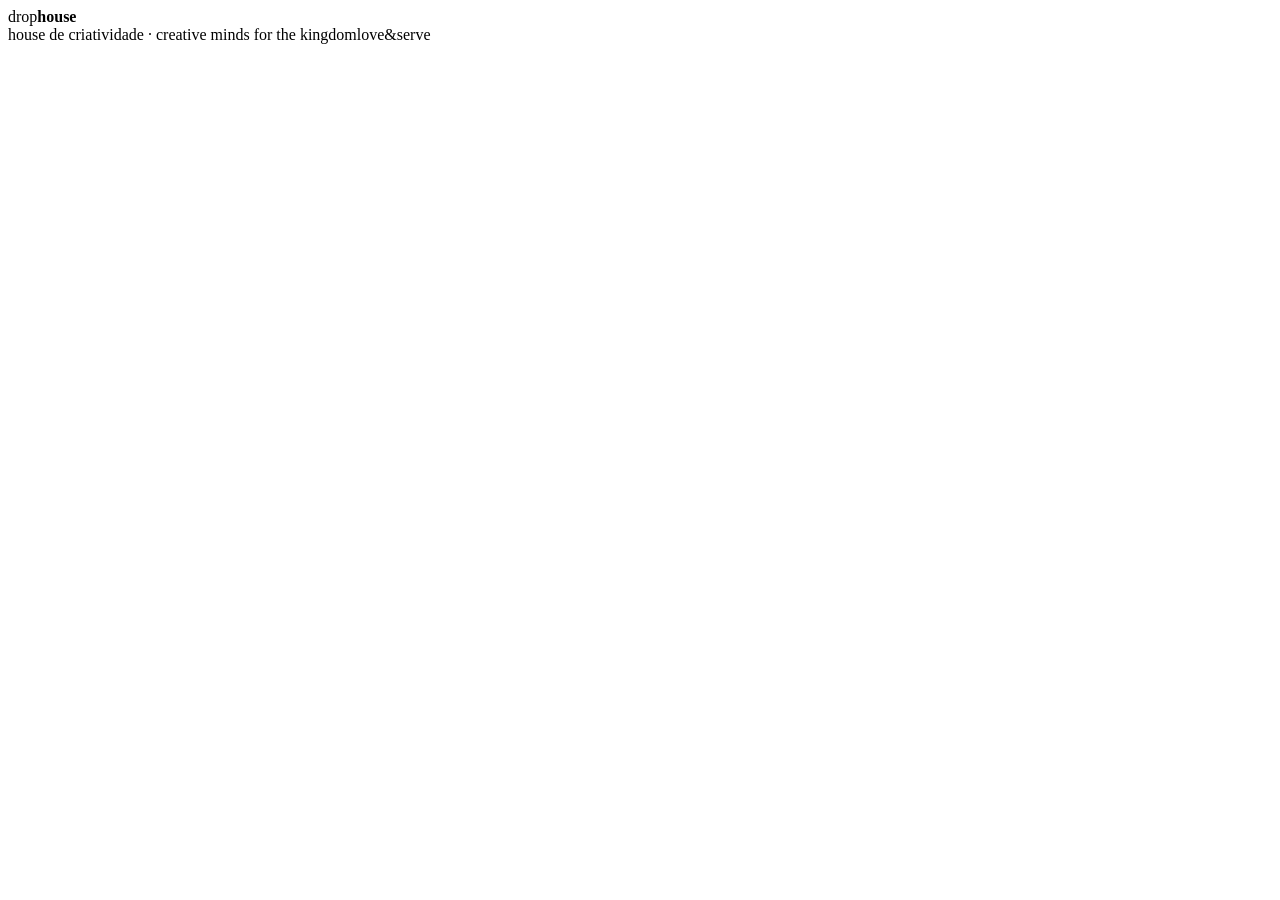
==== app/static/index.html @ 30688d49 "style: tira a linha das frentes da House do cabecalho Co-Authored-By: Claude Opus 5.5 <noreply@anthr" ====
<!doctype html>
<html lang="pt-BR">
<head>
<meta charset="utf-8">
<meta name="viewport" content="width=device-width,initial-scale=1">
<meta name="theme-color" content="#131313">
<title>DropHouse · Descarregador de Fotos</title>
<link rel="icon" href="/static/favicon.svg" type="image/svg+xml">
<link rel="icon" href="/static/housinho.png" sizes="any">
<link rel="preload" href="/static/fonts/anton-latin.woff2" as="font" type="font/woff2" crossorigin>
<link rel="preload" href="/static/fonts/inter-tight-latin.woff2" as="font" type="font/woff2" crossorigin>
<link rel="stylesheet" href="/static/style.css">
</head>
<body>
<div id="banner" class="banner hidden"></div>
<header class="marca">
  <span class="marca-id"><span class="simbolo" aria-hidden="true"></span><span class="wordmark">drop<b>house</b></span></span>
</header>
<div id="app"></div>
<footer class="assina"><span>house de criatividade · creative minds for the kingdom</span><span>love&amp;serve</span></footer>
<div id="modal-root"></div>
<script src="/static/app.js"></script>
</body>
</html>
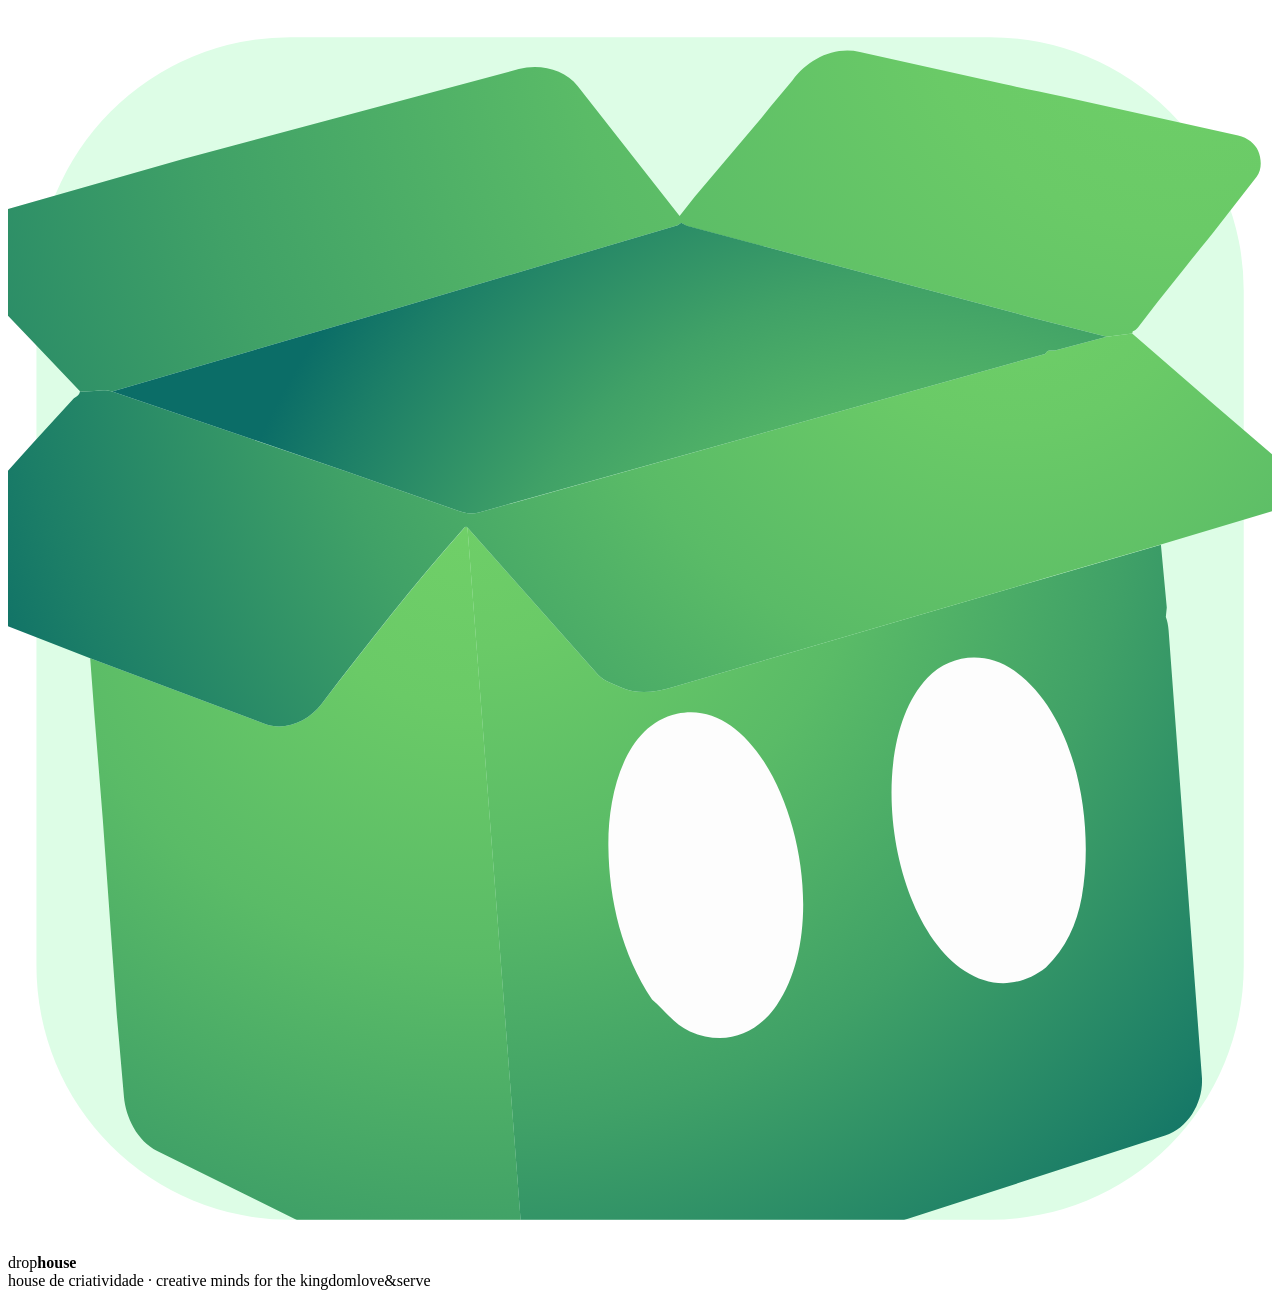
==== commit 0b5b9fba: "design: logo da caixa animado, cores do logo, fonte Inter e formulario mais enxuto - Novo simbolo do" ====
--- a/app/static/index.html
+++ b/app/static/index.html
@@ -3,20 +3,20 @@
 <head>
 <meta charset="utf-8">
 <meta name="viewport" content="width=device-width,initial-scale=1">
-<meta name="theme-color" content="#131313">
+<meta name="theme-color" content="#111513">
 <title>DropHouse · Descarregador de Fotos</title>
-<link rel="icon" href="/static/favicon.svg" type="image/svg+xml">
-<link rel="icon" href="/static/housinho.png" sizes="any">
-<link rel="preload" href="/static/fonts/anton-latin.woff2" as="font" type="font/woff2" crossorigin>
-<link rel="preload" href="/static/fonts/inter-tight-latin.woff2" as="font" type="font/woff2" crossorigin>
+<link rel="icon" href="/static/favicon.svg?v=caixa" type="image/svg+xml">
+<link rel="icon" href="/static/icone.png?v=caixa" type="image/png" sizes="256x256">
+<link rel="apple-touch-icon" href="/static/icone.png?v=caixa">
+<link rel="preload" href="/static/fonts/inter-latin.woff2" as="font" type="font/woff2" crossorigin>
 <link rel="stylesheet" href="/static/style.css">
 </head>
 <body>
 <div id="banner" class="banner hidden"></div>
 <header class="marca">
-  <span class="marca-id"><span class="simbolo" aria-hidden="true"></span><span class="wordmark">drop<b>house</b></span></span>
+  <span class="marca-id"><svg class="simbolo" aria-hidden="true" viewBox="56 22 694 682"><defs><clipPath id="dh-recorte"><path d="M816.16,37.08h-384.31c-3.59,0-7.15.1-10.68.28-24.42-14.74-56.27-23.65-91.1-23.65H-54.25c-76.92,0-139.27,43.47-139.27,97.09v258.45c0,53.62,62.35,97.09,139.27,97.09h125.87v123.87c0,53.62,62.35,97.09,139.27,97.09h384.31c76.92,0,139.27-43.47,139.27-97.09v-100.5h81.68c76.92,0,139.27-43.47,139.27-97.09V134.18c0-53.62-62.35-97.09-139.27-97.09Z"/></clipPath><radialGradient id="dh-g1" cx="329.35" cy="294.97" r="623.52" gradientTransform="translate(-39.03 33.82) rotate(-4.54)" gradientUnits="userSpaceOnUse"><stop offset="0" stop-color="#70d068"/><stop offset=".17" stop-color="#6aca67"/><stop offset=".39" stop-color="#5abb67"/><stop offset=".63" stop-color="#40a167"/><stop offset=".89" stop-color="#1c7e67"/><stop offset="1" stop-color="#0b6d67"/></radialGradient><radialGradient id="dh-g2" href="#dh-g1" cx="329.36" cy="268.51" r="571.38"/><radialGradient id="dh-g3" href="#dh-g1" cx="635.5" cy="164.16" r="620.18"/><radialGradient id="dh-g4" href="#dh-g1" cx="741.71" cy="21.06" r="873.48"/><radialGradient id="dh-g5" href="#dh-g1" cx="564.69" cy="435.6" r="399.72"/></defs><rect fill="#ddfde6" x="71.62" y="38.03" width="662.86" height="649.28" rx="139.27"/><g class="dh-caixa"><g clip-path="url(#dh-recorte)"><path fill="url(#dh-g1)" d="M349.31,749.7c-5.46-.01-10.59-.85-16.11-3.58l-195.29-96.59c-10.98-5.43-17.29-18.47-18.27-29.88l-3.92-45-6.2-86.52-1.48-20.72-4.56-56.84-2.36-31.57,95.7,36.02c11.36,4.27,24.1-1.39,31.33-10.84,25.37-33.18,50.57-65.46,78.34-96.74.6-.69,1.18-.89,1.78-.2l30.02,390.9,2.92,36.69c.68,8.61,2.7,9.74,8.12,14.87Z"/><path fill="url(#dh-g2)" d="M691.72,356.32c.81,1.99,1.29,4.62,1.51,7.43l11.9,160.17,6.38,85.01c1,13.29-6.98,27.92-20.19,32.19l-168.18,54.37-147.94,47.21-7.68,2.71c-6.16,2.17-12,4.33-18.22,4.3-5.42-5.13-7.43-6.27-8.12-14.87l-2.92-36.69-30.02-390.9,71.59,80.67c1.59,1.79,3.98,3.27,6.2,4.26l6.34,2.8c9.19,4.07,18.58,2.85,28.43-.03l204.86-59.92,63.35-18.39,3.22,34.48-.53,5.22Z"/><path fill="url(#dh-g3)" d="M761.74,287.54c-1.1,3.59-4.35,8.55-9.17,10l-63.54,19.08-63.35,18.39-204.86,59.92c-9.85,2.88-19.24,4.09-28.43.03l-6.34-2.8c-2.22-.99-4.61-2.47-6.2-4.26l-71.59-80.67c-.6-.69-1.18-.49-1.78.2-27.77,31.27-52.97,63.56-78.34,96.74-7.23,9.45-19.97,15.12-31.33,10.84l-95.7-36.02-83.75-32.66c-7.57-2.95-8.2-12.47-5.46-18.02,2.13-4.34,4.47-6.22,7.25-9.56l7.4-8.89c2.49-2.99,5.34-5.75,7.53-8.8,2.04-2.84,4.52-4.57,6.64-7.11,9.58-11.44,19.09-22.39,29.22-33.44l21.74-23.72c1.39-1.51,3.66-1.91,3.83-4.39,5.65.9,12.23-1.66,17.69.2l128.27,43.71,60.85,21.45c4.12,1.45,7.46,2.59,12.22,1.26l310.86-87.09c1.58-2.96,3.96-1.41,5.98-1.95l27.91-7.46,13.93-1.76,45.41,39.3,38.85,33.43c4.03,3.48,5.8,8.98,4.25,14.05Z"/><path fill="url(#dh-g4)" d="M741.57,114.64l-19.76,25.36c-6.26,8.03-12.35,15.47-18.74,23.48l-16.22,20.3-10.44,13.62c-.79,1.03-1.98,1.78-2.82,2.06l-.37,1.29-13.93,1.76-42.44-10.91-188.15-49.97-2.55-1.39c-1.01-.55-1.57.75-2.44,1.01l-159.2,47.13-151.31,44.22c-5.46-1.86-12.04.7-17.69-.2l-23.37-24.55-41.25-43.02c-4.44-4.64-5.93-11.37-3.42-16.94,3.03-6.74,8.91-9.87,15.91-11.87l108.79-31.13,184.27-49.36c11.61-3.11,25.24.23,32.31,9.23l22.08,28.15,12.59,16.13,21.32,27.11,8.3-10.5,36.61-43.27,5.16-6.49,11.96-14.24c8.27-11.25,22.37-18.83,36.96-15.56l78.97,17.7c11.11,2.5,21.17,4.37,32.3,6.83l96.4,21.37c5.26,1.16,9.32,4.55,10.91,8.27,1.98,4.61,2.29,10.48-.73,14.36Z"/><path fill="url(#dh-g5)" d="M659.3,202.51l-27.91,7.46c-2.03.54-4.4-1.01-5.98,1.95l-310.86,87.09c-4.76,1.33-8.1.19-12.22-1.26l-60.85-21.45-128.27-43.71,151.31-44.22,159.2-47.13c.87-.26,1.44-1.56,2.44-1.01l2.55,1.39,188.15,49.97,42.44,10.91Z"/><g class="dh-olhos" fill="#fdfdfd"><path class="dh-olho" d="M625.86,548.77c-13.99,11.01-30.3,11.3-44.54,1.94-41.9-27.54-54.85-124.46-20.61-160.81,12.71-13.49,32.28-14.97,47.68-4.11,34.23,24.13,44.45,83.53,37.16,124.31-2.68,14.97-8.8,28.16-19.69,38.67Z"/><path class="dh-olho" d="M478.05,569.5c-11.32,16.48-28.74,22.55-47.64,14.4-8.47-3.65-13.56-11.43-20.8-17.55-16.49-24.93-23.62-54.11-23.97-84.17-.33-28.39,8.83-66.32,37.68-72.71,54.45-12.07,91.02,107.23,54.73,160.03Z"/></g></g></g></svg><span class="wordmark">drop<b>house</b></span></span>
 </header>
-<div id="app"></div>
+<main id="app"></main>
 <footer class="assina"><span>house de criatividade · creative minds for the kingdom</span><span>love&amp;serve</span></footer>
 <div id="modal-root"></div>
 <script src="/static/app.js"></script>
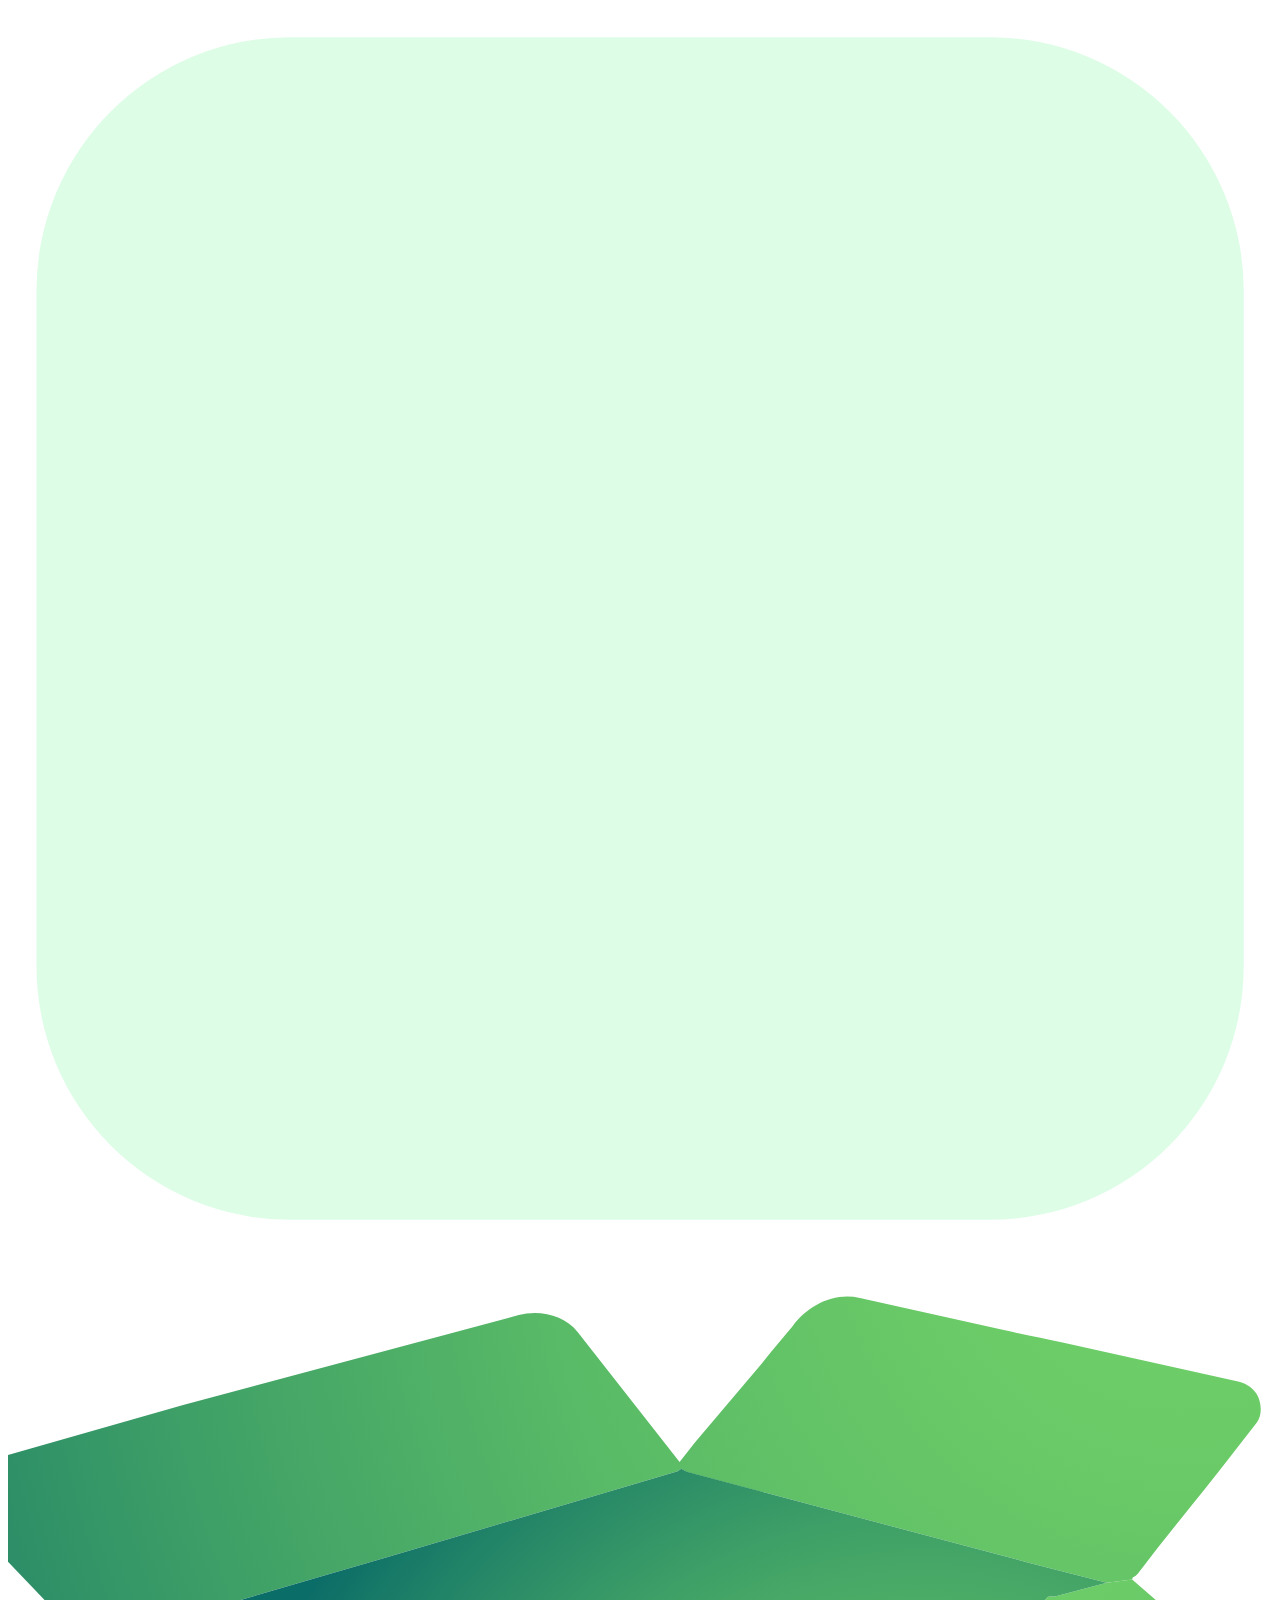
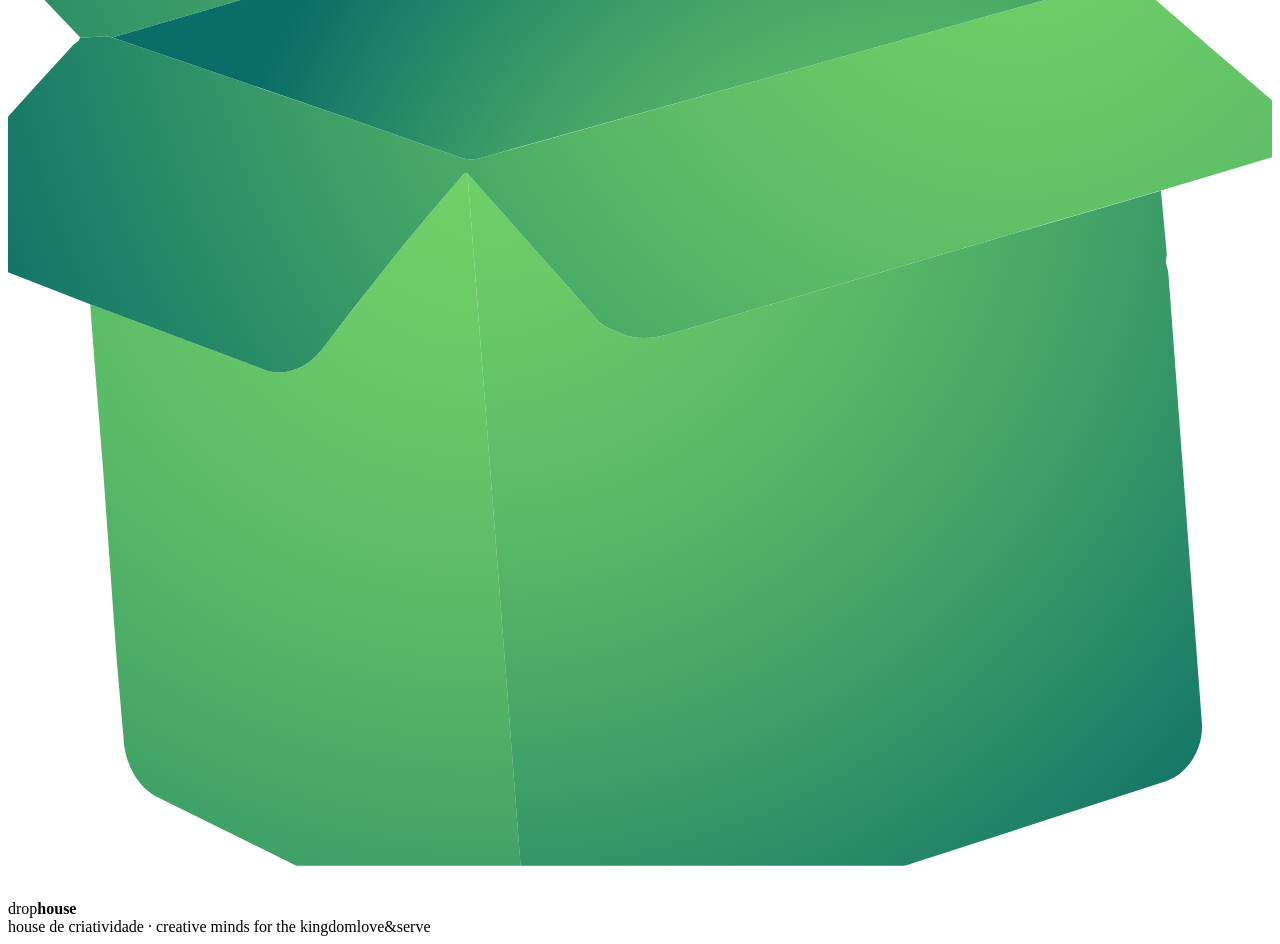
==== commit d95ba364: "feat: auditoria de UX, mascote animado e parar envio ao Drive - Concluido vazio corrigido: trocar de" ====
--- a/app/static/index.html
+++ b/app/static/index.html
@@ -14,7 +14,7 @@
 <body>
 <div id="banner" class="banner hidden"></div>
 <header class="marca">
-  <span class="marca-id"><svg class="simbolo" aria-hidden="true" viewBox="56 22 694 682"><defs><clipPath id="dh-recorte"><path d="M816.16,37.08h-384.31c-3.59,0-7.15.1-10.68.28-24.42-14.74-56.27-23.65-91.1-23.65H-54.25c-76.92,0-139.27,43.47-139.27,97.09v258.45c0,53.62,62.35,97.09,139.27,97.09h125.87v123.87c0,53.62,62.35,97.09,139.27,97.09h384.31c76.92,0,139.27-43.47,139.27-97.09v-100.5h81.68c76.92,0,139.27-43.47,139.27-97.09V134.18c0-53.62-62.35-97.09-139.27-97.09Z"/></clipPath><radialGradient id="dh-g1" cx="329.35" cy="294.97" r="623.52" gradientTransform="translate(-39.03 33.82) rotate(-4.54)" gradientUnits="userSpaceOnUse"><stop offset="0" stop-color="#70d068"/><stop offset=".17" stop-color="#6aca67"/><stop offset=".39" stop-color="#5abb67"/><stop offset=".63" stop-color="#40a167"/><stop offset=".89" stop-color="#1c7e67"/><stop offset="1" stop-color="#0b6d67"/></radialGradient><radialGradient id="dh-g2" href="#dh-g1" cx="329.36" cy="268.51" r="571.38"/><radialGradient id="dh-g3" href="#dh-g1" cx="635.5" cy="164.16" r="620.18"/><radialGradient id="dh-g4" href="#dh-g1" cx="741.71" cy="21.06" r="873.48"/><radialGradient id="dh-g5" href="#dh-g1" cx="564.69" cy="435.6" r="399.72"/></defs><rect fill="#ddfde6" x="71.62" y="38.03" width="662.86" height="649.28" rx="139.27"/><g class="dh-caixa"><g clip-path="url(#dh-recorte)"><path fill="url(#dh-g1)" d="M349.31,749.7c-5.46-.01-10.59-.85-16.11-3.58l-195.29-96.59c-10.98-5.43-17.29-18.47-18.27-29.88l-3.92-45-6.2-86.52-1.48-20.72-4.56-56.84-2.36-31.57,95.7,36.02c11.36,4.27,24.1-1.39,31.33-10.84,25.37-33.18,50.57-65.46,78.34-96.74.6-.69,1.18-.89,1.78-.2l30.02,390.9,2.92,36.69c.68,8.61,2.7,9.74,8.12,14.87Z"/><path fill="url(#dh-g2)" d="M691.72,356.32c.81,1.99,1.29,4.62,1.51,7.43l11.9,160.17,6.38,85.01c1,13.29-6.98,27.92-20.19,32.19l-168.18,54.37-147.94,47.21-7.68,2.71c-6.16,2.17-12,4.33-18.22,4.3-5.42-5.13-7.43-6.27-8.12-14.87l-2.92-36.69-30.02-390.9,71.59,80.67c1.59,1.79,3.98,3.27,6.2,4.26l6.34,2.8c9.19,4.07,18.58,2.85,28.43-.03l204.86-59.92,63.35-18.39,3.22,34.48-.53,5.22Z"/><path fill="url(#dh-g3)" d="M761.74,287.54c-1.1,3.59-4.35,8.55-9.17,10l-63.54,19.08-63.35,18.39-204.86,59.92c-9.85,2.88-19.24,4.09-28.43.03l-6.34-2.8c-2.22-.99-4.61-2.47-6.2-4.26l-71.59-80.67c-.6-.69-1.18-.49-1.78.2-27.77,31.27-52.97,63.56-78.34,96.74-7.23,9.45-19.97,15.12-31.33,10.84l-95.7-36.02-83.75-32.66c-7.57-2.95-8.2-12.47-5.46-18.02,2.13-4.34,4.47-6.22,7.25-9.56l7.4-8.89c2.49-2.99,5.34-5.75,7.53-8.8,2.04-2.84,4.52-4.57,6.64-7.11,9.58-11.44,19.09-22.39,29.22-33.44l21.74-23.72c1.39-1.51,3.66-1.91,3.83-4.39,5.65.9,12.23-1.66,17.69.2l128.27,43.71,60.85,21.45c4.12,1.45,7.46,2.59,12.22,1.26l310.86-87.09c1.58-2.96,3.96-1.41,5.98-1.95l27.91-7.46,13.93-1.76,45.41,39.3,38.85,33.43c4.03,3.48,5.8,8.98,4.25,14.05Z"/><path fill="url(#dh-g4)" d="M741.57,114.64l-19.76,25.36c-6.26,8.03-12.35,15.47-18.74,23.48l-16.22,20.3-10.44,13.62c-.79,1.03-1.98,1.78-2.82,2.06l-.37,1.29-13.93,1.76-42.44-10.91-188.15-49.97-2.55-1.39c-1.01-.55-1.57.75-2.44,1.01l-159.2,47.13-151.31,44.22c-5.46-1.86-12.04.7-17.69-.2l-23.37-24.55-41.25-43.02c-4.44-4.64-5.93-11.37-3.42-16.94,3.03-6.74,8.91-9.87,15.91-11.87l108.79-31.13,184.27-49.36c11.61-3.11,25.24.23,32.31,9.23l22.08,28.15,12.59,16.13,21.32,27.11,8.3-10.5,36.61-43.27,5.16-6.49,11.96-14.24c8.27-11.25,22.37-18.83,36.96-15.56l78.97,17.7c11.11,2.5,21.17,4.37,32.3,6.83l96.4,21.37c5.26,1.16,9.32,4.55,10.91,8.27,1.98,4.61,2.29,10.48-.73,14.36Z"/><path fill="url(#dh-g5)" d="M659.3,202.51l-27.91,7.46c-2.03.54-4.4-1.01-5.98,1.95l-310.86,87.09c-4.76,1.33-8.1.19-12.22-1.26l-60.85-21.45-128.27-43.71,151.31-44.22,159.2-47.13c.87-.26,1.44-1.56,2.44-1.01l2.55,1.39,188.15,49.97,42.44,10.91Z"/><g class="dh-olhos" fill="#fdfdfd"><path class="dh-olho" d="M625.86,548.77c-13.99,11.01-30.3,11.3-44.54,1.94-41.9-27.54-54.85-124.46-20.61-160.81,12.71-13.49,32.28-14.97,47.68-4.11,34.23,24.13,44.45,83.53,37.16,124.31-2.68,14.97-8.8,28.16-19.69,38.67Z"/><path class="dh-olho" d="M478.05,569.5c-11.32,16.48-28.74,22.55-47.64,14.4-8.47-3.65-13.56-11.43-20.8-17.55-16.49-24.93-23.62-54.11-23.97-84.17-.33-28.39,8.83-66.32,37.68-72.71,54.45-12.07,91.02,107.23,54.73,160.03Z"/></g></g></g></svg><span class="wordmark">drop<b>house</b></span></span>
+  <span class="marca-id"><span class="simbolo" aria-hidden="true"><svg class="dh-fundo" viewBox="56 22 694 682"><defs><clipPath id="dh-recorte"><path d="M816.16,37.08h-384.31c-3.59,0-7.15.1-10.68.28-24.42-14.74-56.27-23.65-91.1-23.65H-54.25c-76.92,0-139.27,43.47-139.27,97.09v258.45c0,53.62,62.35,97.09,139.27,97.09h125.87v123.87c0,53.62,62.35,97.09,139.27,97.09h384.31c76.92,0,139.27-43.47,139.27-97.09v-100.5h81.68c76.92,0,139.27-43.47,139.27-97.09V134.18c0-53.62-62.35-97.09-139.27-97.09Z"/></clipPath><radialGradient id="dh-g1" cx="329.35" cy="294.97" r="623.52" gradientTransform="translate(-39.03 33.82) rotate(-4.54)" gradientUnits="userSpaceOnUse"><stop offset="0" stop-color="#70d068"/><stop offset=".17" stop-color="#6aca67"/><stop offset=".39" stop-color="#5abb67"/><stop offset=".63" stop-color="#40a167"/><stop offset=".89" stop-color="#1c7e67"/><stop offset="1" stop-color="#0b6d67"/></radialGradient><radialGradient id="dh-g2" href="#dh-g1" cx="329.36" cy="268.51" r="571.38"/><radialGradient id="dh-g3" href="#dh-g1" cx="635.5" cy="164.16" r="620.18"/><radialGradient id="dh-g4" href="#dh-g1" cx="741.71" cy="21.06" r="873.48"/><radialGradient id="dh-g5" href="#dh-g1" cx="564.69" cy="435.6" r="399.72"/></defs><rect fill="#ddfde6" x="71.62" y="38.03" width="662.86" height="649.28" rx="139.27"/></svg><span class="dh-caixa"><svg viewBox="56 22 694 682"><g clip-path="url(#dh-recorte)"><path fill="url(#dh-g1)" d="M349.31,749.7c-5.46-.01-10.59-.85-16.11-3.58l-195.29-96.59c-10.98-5.43-17.29-18.47-18.27-29.88l-3.92-45-6.2-86.52-1.48-20.72-4.56-56.84-2.36-31.57,95.7,36.02c11.36,4.27,24.1-1.39,31.33-10.84,25.37-33.18,50.57-65.46,78.34-96.74.6-.69,1.18-.89,1.78-.2l30.02,390.9,2.92,36.69c.68,8.61,2.7,9.74,8.12,14.87Z"/><path fill="url(#dh-g2)" d="M691.72,356.32c.81,1.99,1.29,4.62,1.51,7.43l11.9,160.17,6.38,85.01c1,13.29-6.98,27.92-20.19,32.19l-168.18,54.37-147.94,47.21-7.68,2.71c-6.16,2.17-12,4.33-18.22,4.3-5.42-5.13-7.43-6.27-8.12-14.87l-2.92-36.69-30.02-390.9,71.59,80.67c1.59,1.79,3.98,3.27,6.2,4.26l6.34,2.8c9.19,4.07,18.58,2.85,28.43-.03l204.86-59.92,63.35-18.39,3.22,34.48-.53,5.22Z"/><path fill="url(#dh-g3)" d="M761.74,287.54c-1.1,3.59-4.35,8.55-9.17,10l-63.54,19.08-63.35,18.39-204.86,59.92c-9.85,2.88-19.24,4.09-28.43.03l-6.34-2.8c-2.22-.99-4.61-2.47-6.2-4.26l-71.59-80.67c-.6-.69-1.18-.49-1.78.2-27.77,31.27-52.97,63.56-78.34,96.74-7.23,9.45-19.97,15.12-31.33,10.84l-95.7-36.02-83.75-32.66c-7.57-2.95-8.2-12.47-5.46-18.02,2.13-4.34,4.47-6.22,7.25-9.56l7.4-8.89c2.49-2.99,5.34-5.75,7.53-8.8,2.04-2.84,4.52-4.57,6.64-7.11,9.58-11.44,19.09-22.39,29.22-33.44l21.74-23.72c1.39-1.51,3.66-1.91,3.83-4.39,5.65.9,12.23-1.66,17.69.2l128.27,43.71,60.85,21.45c4.12,1.45,7.46,2.59,12.22,1.26l310.86-87.09c1.58-2.96,3.96-1.41,5.98-1.95l27.91-7.46,13.93-1.76,45.41,39.3,38.85,33.43c4.03,3.48,5.8,8.98,4.25,14.05Z"/><path fill="url(#dh-g4)" d="M741.57,114.64l-19.76,25.36c-6.26,8.03-12.35,15.47-18.74,23.48l-16.22,20.3-10.44,13.62c-.79,1.03-1.98,1.78-2.82,2.06l-.37,1.29-13.93,1.76-42.44-10.91-188.15-49.97-2.55-1.39c-1.01-.55-1.57.75-2.44,1.01l-159.2,47.13-151.31,44.22c-5.46-1.86-12.04.7-17.69-.2l-23.37-24.55-41.25-43.02c-4.44-4.64-5.93-11.37-3.42-16.94,3.03-6.74,8.91-9.87,15.91-11.87l108.79-31.13,184.27-49.36c11.61-3.11,25.24.23,32.31,9.23l22.08,28.15,12.59,16.13,21.32,27.11,8.3-10.5,36.61-43.27,5.16-6.49,11.96-14.24c8.27-11.25,22.37-18.83,36.96-15.56l78.97,17.7c11.11,2.5,21.17,4.37,32.3,6.83l96.4,21.37c5.26,1.16,9.32,4.55,10.91,8.27,1.98,4.61,2.29,10.48-.73,14.36Z"/><path fill="url(#dh-g5)" d="M659.3,202.51l-27.91,7.46c-2.03.54-4.4-1.01-5.98,1.95l-310.86,87.09c-4.76,1.33-8.1.19-12.22-1.26l-60.85-21.45-128.27-43.71,151.31-44.22,159.2-47.13c.87-.26,1.44-1.56,2.44-1.01l2.55,1.39,188.15,49.97,42.44,10.91Z"/></g></svg><span class="dh-olhos"><i class="dh-olho"></i><i class="dh-olho"></i></span></span></span><span class="wordmark">drop<b>house</b></span></span>
 </header>
 <main id="app"></main>
 <footer class="assina"><span>house de criatividade · creative minds for the kingdom</span><span>love&amp;serve</span></footer>
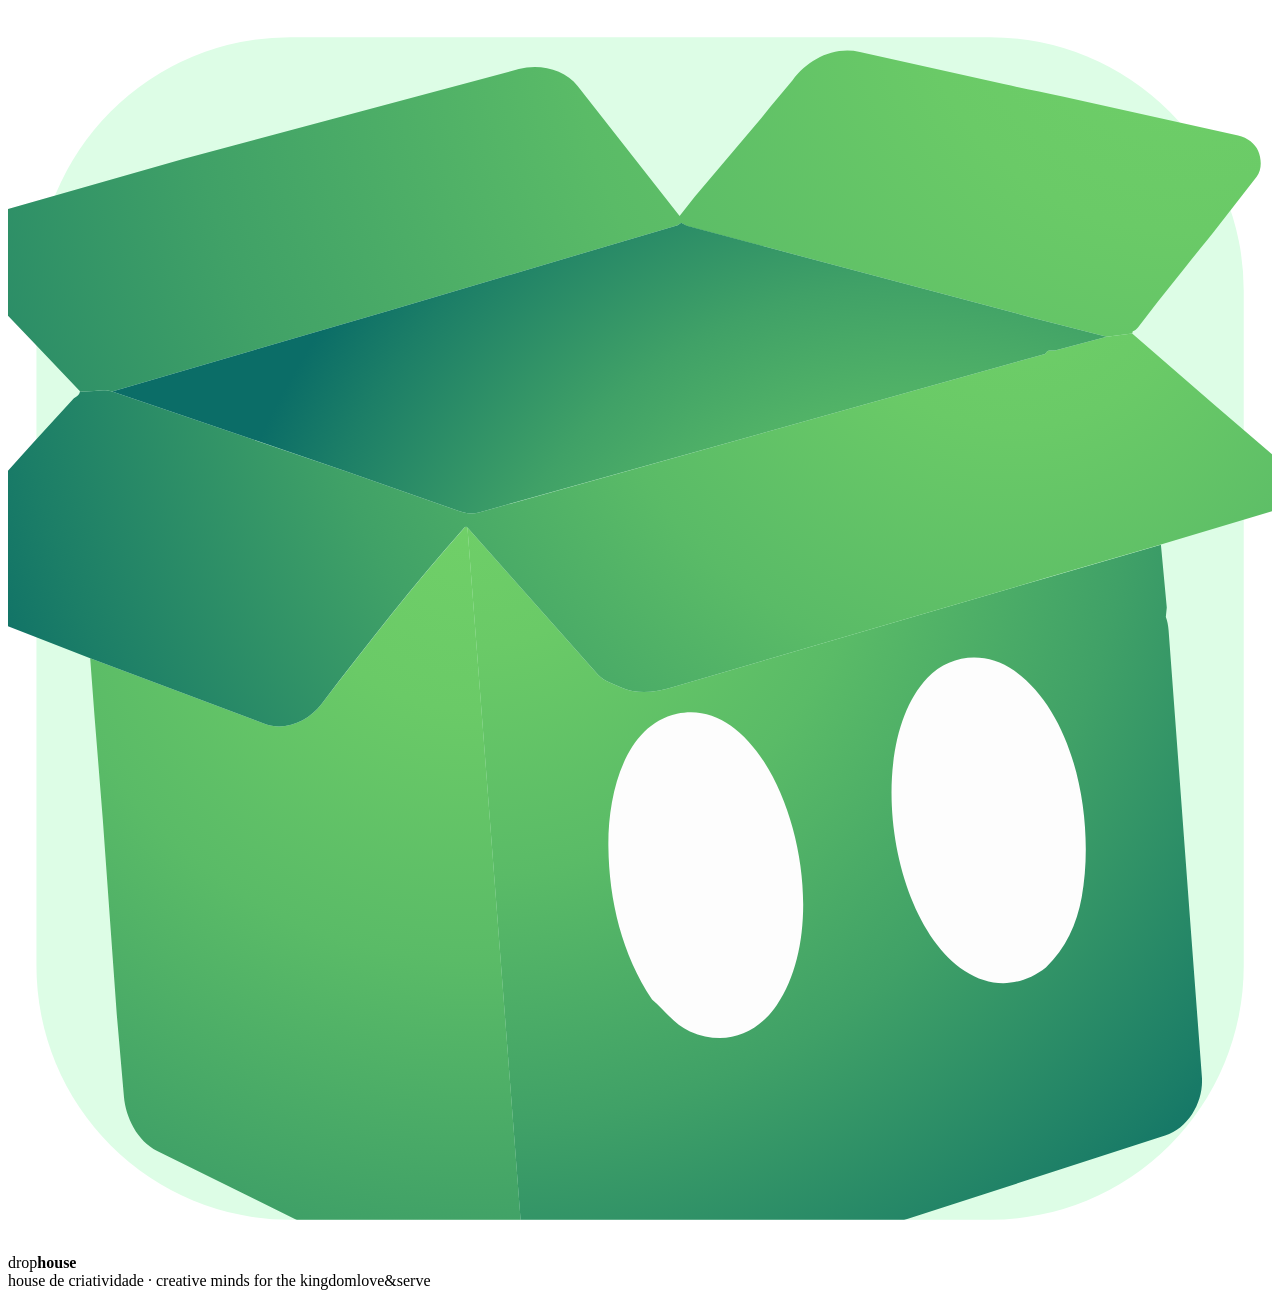
==== commit 4960f697: "Merge pull request #22 from HOUSE-DE-CRIATIVIDADE/design/logo-animado Logo da caixa animado, cores d" ====
--- a/app/static/index.html
+++ b/app/static/index.html
@@ -14,7 +14,7 @@
 <body>
 <div id="banner" class="banner hidden"></div>
 <header class="marca">
-  <span class="marca-id"><span class="simbolo" aria-hidden="true"><svg class="dh-fundo" viewBox="56 22 694 682"><defs><clipPath id="dh-recorte"><path d="M816.16,37.08h-384.31c-3.59,0-7.15.1-10.68.28-24.42-14.74-56.27-23.65-91.1-23.65H-54.25c-76.92,0-139.27,43.47-139.27,97.09v258.45c0,53.62,62.35,97.09,139.27,97.09h125.87v123.87c0,53.62,62.35,97.09,139.27,97.09h384.31c76.92,0,139.27-43.47,139.27-97.09v-100.5h81.68c76.92,0,139.27-43.47,139.27-97.09V134.18c0-53.62-62.35-97.09-139.27-97.09Z"/></clipPath><radialGradient id="dh-g1" cx="329.35" cy="294.97" r="623.52" gradientTransform="translate(-39.03 33.82) rotate(-4.54)" gradientUnits="userSpaceOnUse"><stop offset="0" stop-color="#70d068"/><stop offset=".17" stop-color="#6aca67"/><stop offset=".39" stop-color="#5abb67"/><stop offset=".63" stop-color="#40a167"/><stop offset=".89" stop-color="#1c7e67"/><stop offset="1" stop-color="#0b6d67"/></radialGradient><radialGradient id="dh-g2" href="#dh-g1" cx="329.36" cy="268.51" r="571.38"/><radialGradient id="dh-g3" href="#dh-g1" cx="635.5" cy="164.16" r="620.18"/><radialGradient id="dh-g4" href="#dh-g1" cx="741.71" cy="21.06" r="873.48"/><radialGradient id="dh-g5" href="#dh-g1" cx="564.69" cy="435.6" r="399.72"/></defs><rect fill="#ddfde6" x="71.62" y="38.03" width="662.86" height="649.28" rx="139.27"/></svg><span class="dh-caixa"><svg viewBox="56 22 694 682"><g clip-path="url(#dh-recorte)"><path fill="url(#dh-g1)" d="M349.31,749.7c-5.46-.01-10.59-.85-16.11-3.58l-195.29-96.59c-10.98-5.43-17.29-18.47-18.27-29.88l-3.92-45-6.2-86.52-1.48-20.72-4.56-56.84-2.36-31.57,95.7,36.02c11.36,4.27,24.1-1.39,31.33-10.84,25.37-33.18,50.57-65.46,78.34-96.74.6-.69,1.18-.89,1.78-.2l30.02,390.9,2.92,36.69c.68,8.61,2.7,9.74,8.12,14.87Z"/><path fill="url(#dh-g2)" d="M691.72,356.32c.81,1.99,1.29,4.62,1.51,7.43l11.9,160.17,6.38,85.01c1,13.29-6.98,27.92-20.19,32.19l-168.18,54.37-147.94,47.21-7.68,2.71c-6.16,2.17-12,4.33-18.22,4.3-5.42-5.13-7.43-6.27-8.12-14.87l-2.92-36.69-30.02-390.9,71.59,80.67c1.59,1.79,3.98,3.27,6.2,4.26l6.34,2.8c9.19,4.07,18.58,2.85,28.43-.03l204.86-59.92,63.35-18.39,3.22,34.48-.53,5.22Z"/><path fill="url(#dh-g3)" d="M761.74,287.54c-1.1,3.59-4.35,8.55-9.17,10l-63.54,19.08-63.35,18.39-204.86,59.92c-9.85,2.88-19.24,4.09-28.43.03l-6.34-2.8c-2.22-.99-4.61-2.47-6.2-4.26l-71.59-80.67c-.6-.69-1.18-.49-1.78.2-27.77,31.27-52.97,63.56-78.34,96.74-7.23,9.45-19.97,15.12-31.33,10.84l-95.7-36.02-83.75-32.66c-7.57-2.95-8.2-12.47-5.46-18.02,2.13-4.34,4.47-6.22,7.25-9.56l7.4-8.89c2.49-2.99,5.34-5.75,7.53-8.8,2.04-2.84,4.52-4.57,6.64-7.11,9.58-11.44,19.09-22.39,29.22-33.44l21.74-23.72c1.39-1.51,3.66-1.91,3.83-4.39,5.65.9,12.23-1.66,17.69.2l128.27,43.71,60.85,21.45c4.12,1.45,7.46,2.59,12.22,1.26l310.86-87.09c1.58-2.96,3.96-1.41,5.98-1.95l27.91-7.46,13.93-1.76,45.41,39.3,38.85,33.43c4.03,3.48,5.8,8.98,4.25,14.05Z"/><path fill="url(#dh-g4)" d="M741.57,114.64l-19.76,25.36c-6.26,8.03-12.35,15.47-18.74,23.48l-16.22,20.3-10.44,13.62c-.79,1.03-1.98,1.78-2.82,2.06l-.37,1.29-13.93,1.76-42.44-10.91-188.15-49.97-2.55-1.39c-1.01-.55-1.57.75-2.44,1.01l-159.2,47.13-151.31,44.22c-5.46-1.86-12.04.7-17.69-.2l-23.37-24.55-41.25-43.02c-4.44-4.64-5.93-11.37-3.42-16.94,3.03-6.74,8.91-9.87,15.91-11.87l108.79-31.13,184.27-49.36c11.61-3.11,25.24.23,32.31,9.23l22.08,28.15,12.59,16.13,21.32,27.11,8.3-10.5,36.61-43.27,5.16-6.49,11.96-14.24c8.27-11.25,22.37-18.83,36.96-15.56l78.97,17.7c11.11,2.5,21.17,4.37,32.3,6.83l96.4,21.37c5.26,1.16,9.32,4.55,10.91,8.27,1.98,4.61,2.29,10.48-.73,14.36Z"/><path fill="url(#dh-g5)" d="M659.3,202.51l-27.91,7.46c-2.03.54-4.4-1.01-5.98,1.95l-310.86,87.09c-4.76,1.33-8.1.19-12.22-1.26l-60.85-21.45-128.27-43.71,151.31-44.22,159.2-47.13c.87-.26,1.44-1.56,2.44-1.01l2.55,1.39,188.15,49.97,42.44,10.91Z"/></g></svg><span class="dh-olhos"><i class="dh-olho"></i><i class="dh-olho"></i></span></span></span><span class="wordmark">drop<b>house</b></span></span>
+  <span class="marca-id"><svg class="simbolo" aria-hidden="true" viewBox="56 22 694 682"><defs><clipPath id="dh-recorte"><path d="M816.16,37.08h-384.31c-3.59,0-7.15.1-10.68.28-24.42-14.74-56.27-23.65-91.1-23.65H-54.25c-76.92,0-139.27,43.47-139.27,97.09v258.45c0,53.62,62.35,97.09,139.27,97.09h125.87v123.87c0,53.62,62.35,97.09,139.27,97.09h384.31c76.92,0,139.27-43.47,139.27-97.09v-100.5h81.68c76.92,0,139.27-43.47,139.27-97.09V134.18c0-53.62-62.35-97.09-139.27-97.09Z"/></clipPath><radialGradient id="dh-g1" cx="329.35" cy="294.97" r="623.52" gradientTransform="translate(-39.03 33.82) rotate(-4.54)" gradientUnits="userSpaceOnUse"><stop offset="0" stop-color="#70d068"/><stop offset=".17" stop-color="#6aca67"/><stop offset=".39" stop-color="#5abb67"/><stop offset=".63" stop-color="#40a167"/><stop offset=".89" stop-color="#1c7e67"/><stop offset="1" stop-color="#0b6d67"/></radialGradient><radialGradient id="dh-g2" href="#dh-g1" cx="329.36" cy="268.51" r="571.38"/><radialGradient id="dh-g3" href="#dh-g1" cx="635.5" cy="164.16" r="620.18"/><radialGradient id="dh-g4" href="#dh-g1" cx="741.71" cy="21.06" r="873.48"/><radialGradient id="dh-g5" href="#dh-g1" cx="564.69" cy="435.6" r="399.72"/></defs><rect fill="#ddfde6" x="71.62" y="38.03" width="662.86" height="649.28" rx="139.27"/><g class="dh-caixa"><g clip-path="url(#dh-recorte)"><path fill="url(#dh-g1)" d="M349.31,749.7c-5.46-.01-10.59-.85-16.11-3.58l-195.29-96.59c-10.98-5.43-17.29-18.47-18.27-29.88l-3.92-45-6.2-86.52-1.48-20.72-4.56-56.84-2.36-31.57,95.7,36.02c11.36,4.27,24.1-1.39,31.33-10.84,25.37-33.18,50.57-65.46,78.34-96.74.6-.69,1.18-.89,1.78-.2l30.02,390.9,2.92,36.69c.68,8.61,2.7,9.74,8.12,14.87Z"/><path fill="url(#dh-g2)" d="M691.72,356.32c.81,1.99,1.29,4.62,1.51,7.43l11.9,160.17,6.38,85.01c1,13.29-6.98,27.92-20.19,32.19l-168.18,54.37-147.94,47.21-7.68,2.71c-6.16,2.17-12,4.33-18.22,4.3-5.42-5.13-7.43-6.27-8.12-14.87l-2.92-36.69-30.02-390.9,71.59,80.67c1.59,1.79,3.98,3.27,6.2,4.26l6.34,2.8c9.19,4.07,18.58,2.85,28.43-.03l204.86-59.92,63.35-18.39,3.22,34.48-.53,5.22Z"/><path fill="url(#dh-g3)" d="M761.74,287.54c-1.1,3.59-4.35,8.55-9.17,10l-63.54,19.08-63.35,18.39-204.86,59.92c-9.85,2.88-19.24,4.09-28.43.03l-6.34-2.8c-2.22-.99-4.61-2.47-6.2-4.26l-71.59-80.67c-.6-.69-1.18-.49-1.78.2-27.77,31.27-52.97,63.56-78.34,96.74-7.23,9.45-19.97,15.12-31.33,10.84l-95.7-36.02-83.75-32.66c-7.57-2.95-8.2-12.47-5.46-18.02,2.13-4.34,4.47-6.22,7.25-9.56l7.4-8.89c2.49-2.99,5.34-5.75,7.53-8.8,2.04-2.84,4.52-4.57,6.64-7.11,9.58-11.44,19.09-22.39,29.22-33.44l21.74-23.72c1.39-1.51,3.66-1.91,3.83-4.39,5.65.9,12.23-1.66,17.69.2l128.27,43.71,60.85,21.45c4.12,1.45,7.46,2.59,12.22,1.26l310.86-87.09c1.58-2.96,3.96-1.41,5.98-1.95l27.91-7.46,13.93-1.76,45.41,39.3,38.85,33.43c4.03,3.48,5.8,8.98,4.25,14.05Z"/><path fill="url(#dh-g4)" d="M741.57,114.64l-19.76,25.36c-6.26,8.03-12.35,15.47-18.74,23.48l-16.22,20.3-10.44,13.62c-.79,1.03-1.98,1.78-2.82,2.06l-.37,1.29-13.93,1.76-42.44-10.91-188.15-49.97-2.55-1.39c-1.01-.55-1.57.75-2.44,1.01l-159.2,47.13-151.31,44.22c-5.46-1.86-12.04.7-17.69-.2l-23.37-24.55-41.25-43.02c-4.44-4.64-5.93-11.37-3.42-16.94,3.03-6.74,8.91-9.87,15.91-11.87l108.79-31.13,184.27-49.36c11.61-3.11,25.24.23,32.31,9.23l22.08,28.15,12.59,16.13,21.32,27.11,8.3-10.5,36.61-43.27,5.16-6.49,11.96-14.24c8.27-11.25,22.37-18.83,36.96-15.56l78.97,17.7c11.11,2.5,21.17,4.37,32.3,6.83l96.4,21.37c5.26,1.16,9.32,4.55,10.91,8.27,1.98,4.61,2.29,10.48-.73,14.36Z"/><path fill="url(#dh-g5)" d="M659.3,202.51l-27.91,7.46c-2.03.54-4.4-1.01-5.98,1.95l-310.86,87.09c-4.76,1.33-8.1.19-12.22-1.26l-60.85-21.45-128.27-43.71,151.31-44.22,159.2-47.13c.87-.26,1.44-1.56,2.44-1.01l2.55,1.39,188.15,49.97,42.44,10.91Z"/><g class="dh-olhos" fill="#fdfdfd"><path class="dh-olho" d="M625.86,548.77c-13.99,11.01-30.3,11.3-44.54,1.94-41.9-27.54-54.85-124.46-20.61-160.81,12.71-13.49,32.28-14.97,47.68-4.11,34.23,24.13,44.45,83.53,37.16,124.31-2.68,14.97-8.8,28.16-19.69,38.67Z"/><path class="dh-olho" d="M478.05,569.5c-11.32,16.48-28.74,22.55-47.64,14.4-8.47-3.65-13.56-11.43-20.8-17.55-16.49-24.93-23.62-54.11-23.97-84.17-.33-28.39,8.83-66.32,37.68-72.71,54.45-12.07,91.02,107.23,54.73,160.03Z"/></g></g></g></svg><span class="wordmark">drop<b>house</b></span></span>
 </header>
 <main id="app"></main>
 <footer class="assina"><span>house de criatividade · creative minds for the kingdom</span><span>love&amp;serve</span></footer>
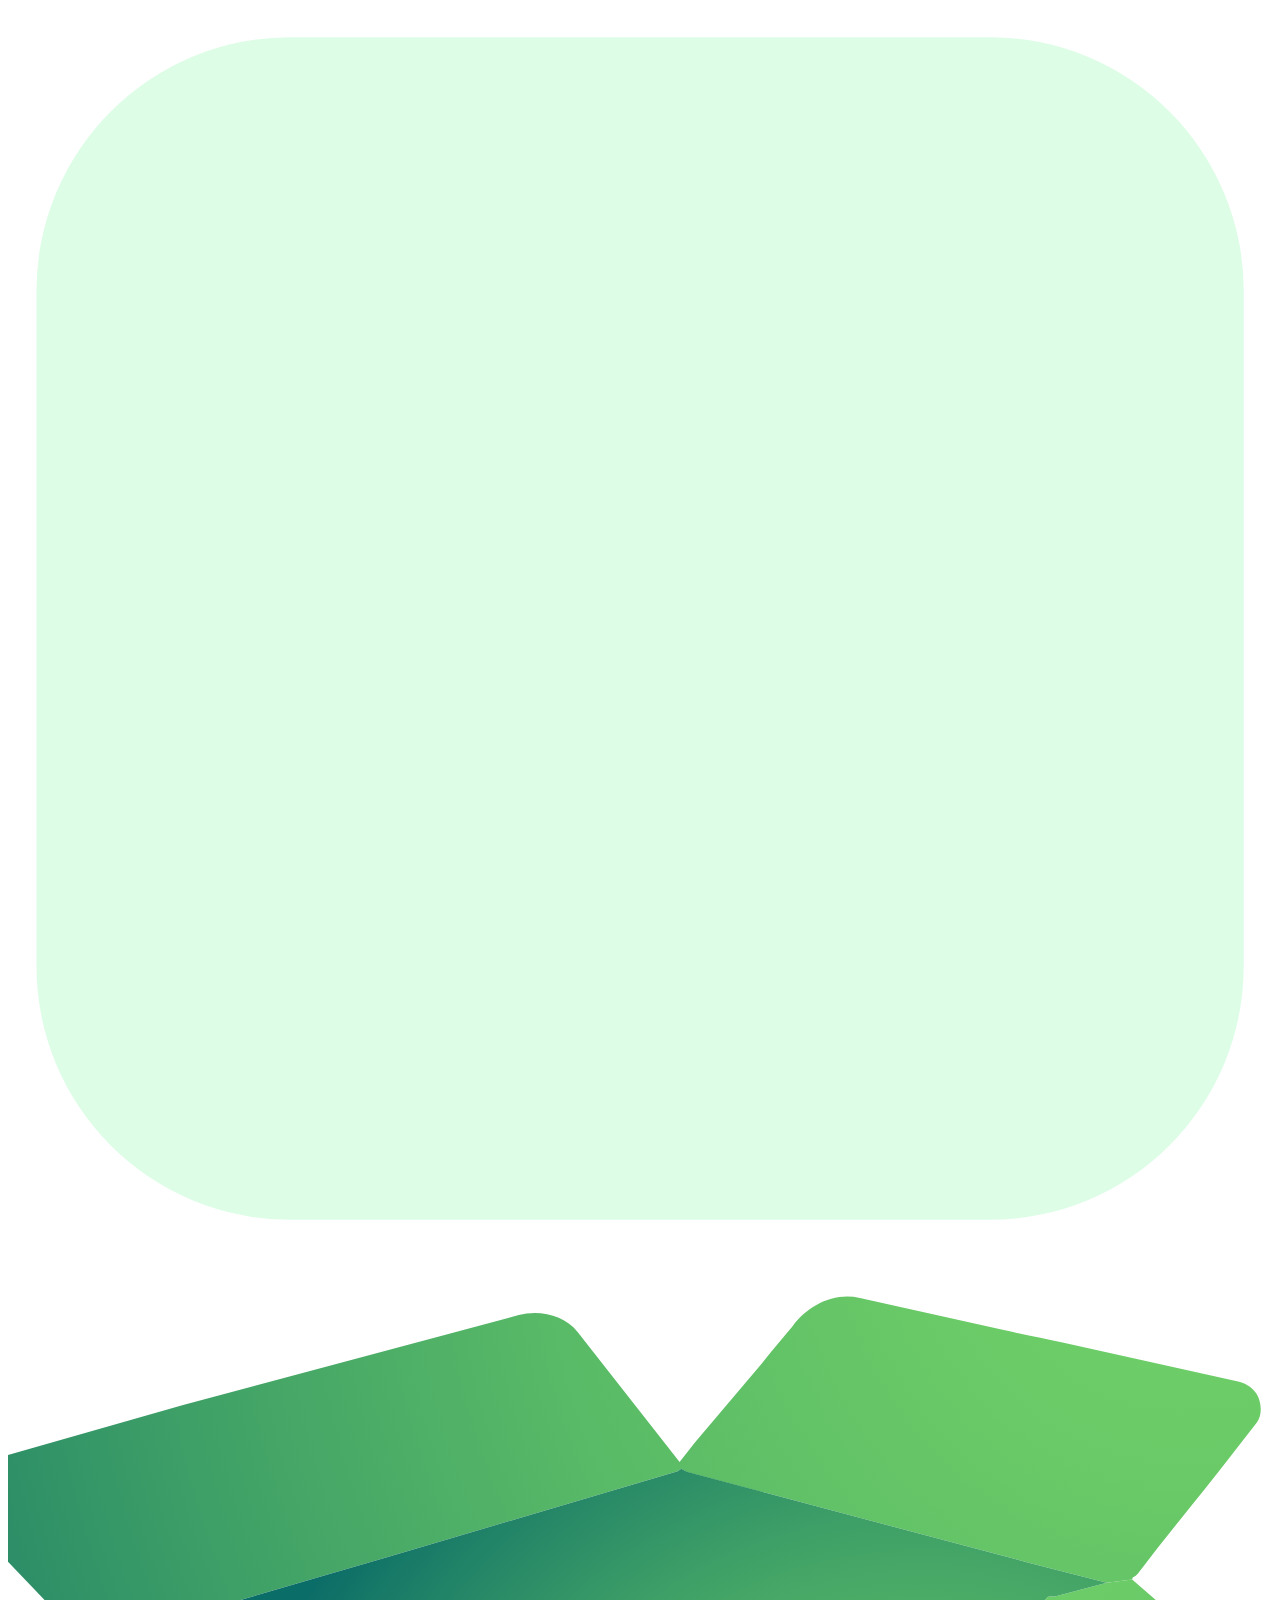
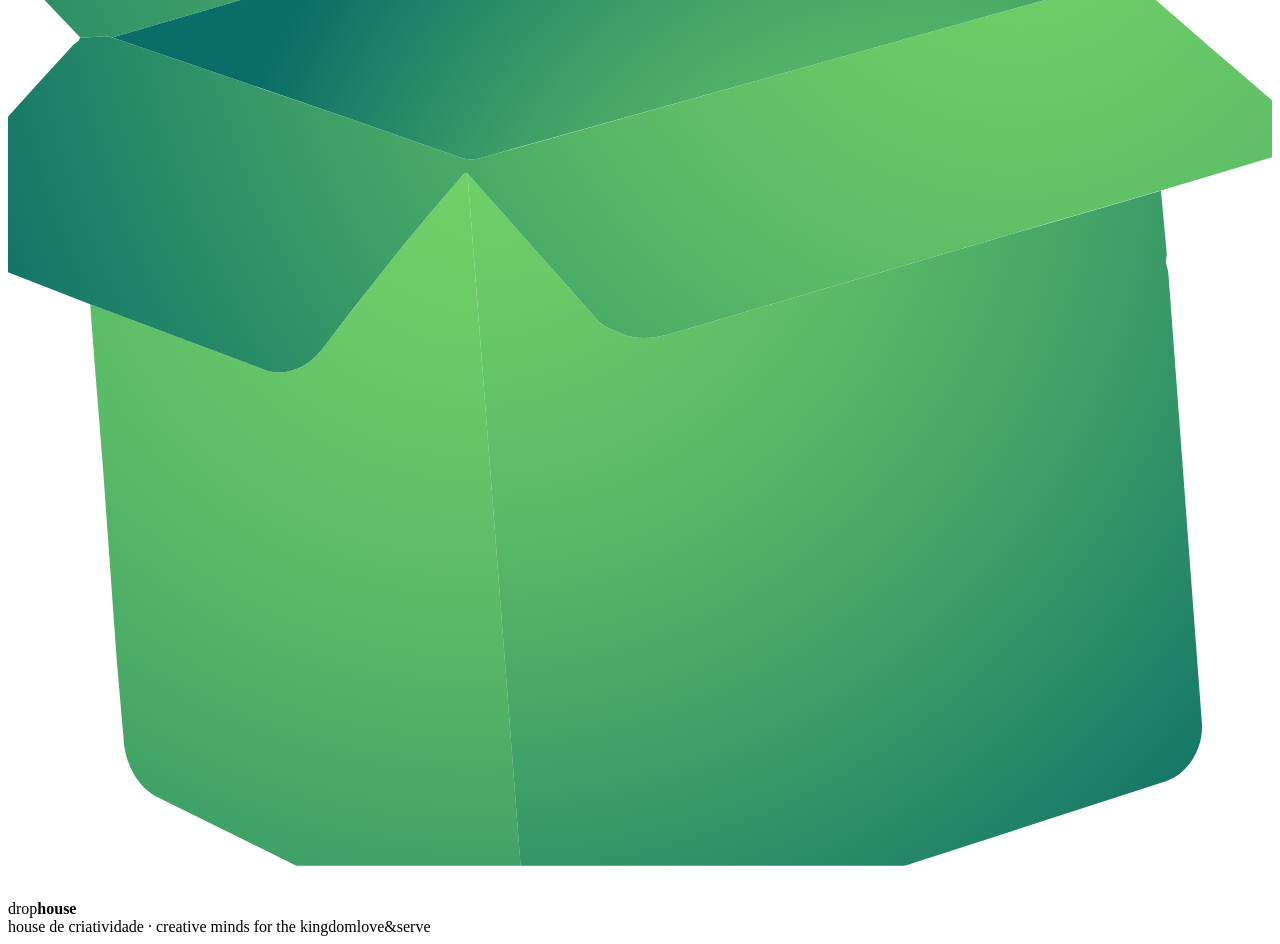
==== commit 8f918723: "Merge pull request #24 from HOUSE-DE-CRIATIVIDADE/feat/auditoria-ux Levar o #23 e as correções de se" ====
--- a/app/static/index.html
+++ b/app/static/index.html
@@ -14,7 +14,7 @@
 <body>
 <div id="banner" class="banner hidden"></div>
 <header class="marca">
-  <span class="marca-id"><svg class="simbolo" aria-hidden="true" viewBox="56 22 694 682"><defs><clipPath id="dh-recorte"><path d="M816.16,37.08h-384.31c-3.59,0-7.15.1-10.68.28-24.42-14.74-56.27-23.65-91.1-23.65H-54.25c-76.92,0-139.27,43.47-139.27,97.09v258.45c0,53.62,62.35,97.09,139.27,97.09h125.87v123.87c0,53.62,62.35,97.09,139.27,97.09h384.31c76.92,0,139.27-43.47,139.27-97.09v-100.5h81.68c76.92,0,139.27-43.47,139.27-97.09V134.18c0-53.62-62.35-97.09-139.27-97.09Z"/></clipPath><radialGradient id="dh-g1" cx="329.35" cy="294.97" r="623.52" gradientTransform="translate(-39.03 33.82) rotate(-4.54)" gradientUnits="userSpaceOnUse"><stop offset="0" stop-color="#70d068"/><stop offset=".17" stop-color="#6aca67"/><stop offset=".39" stop-color="#5abb67"/><stop offset=".63" stop-color="#40a167"/><stop offset=".89" stop-color="#1c7e67"/><stop offset="1" stop-color="#0b6d67"/></radialGradient><radialGradient id="dh-g2" href="#dh-g1" cx="329.36" cy="268.51" r="571.38"/><radialGradient id="dh-g3" href="#dh-g1" cx="635.5" cy="164.16" r="620.18"/><radialGradient id="dh-g4" href="#dh-g1" cx="741.71" cy="21.06" r="873.48"/><radialGradient id="dh-g5" href="#dh-g1" cx="564.69" cy="435.6" r="399.72"/></defs><rect fill="#ddfde6" x="71.62" y="38.03" width="662.86" height="649.28" rx="139.27"/><g class="dh-caixa"><g clip-path="url(#dh-recorte)"><path fill="url(#dh-g1)" d="M349.31,749.7c-5.46-.01-10.59-.85-16.11-3.58l-195.29-96.59c-10.98-5.43-17.29-18.47-18.27-29.88l-3.92-45-6.2-86.52-1.48-20.72-4.56-56.84-2.36-31.57,95.7,36.02c11.36,4.27,24.1-1.39,31.33-10.84,25.37-33.18,50.57-65.46,78.34-96.74.6-.69,1.18-.89,1.78-.2l30.02,390.9,2.92,36.69c.68,8.61,2.7,9.74,8.12,14.87Z"/><path fill="url(#dh-g2)" d="M691.72,356.32c.81,1.99,1.29,4.62,1.51,7.43l11.9,160.17,6.38,85.01c1,13.29-6.98,27.92-20.19,32.19l-168.18,54.37-147.94,47.21-7.68,2.71c-6.16,2.17-12,4.33-18.22,4.3-5.42-5.13-7.43-6.27-8.12-14.87l-2.92-36.69-30.02-390.9,71.59,80.67c1.59,1.79,3.98,3.27,6.2,4.26l6.34,2.8c9.19,4.07,18.58,2.85,28.43-.03l204.86-59.92,63.35-18.39,3.22,34.48-.53,5.22Z"/><path fill="url(#dh-g3)" d="M761.74,287.54c-1.1,3.59-4.35,8.55-9.17,10l-63.54,19.08-63.35,18.39-204.86,59.92c-9.85,2.88-19.24,4.09-28.43.03l-6.34-2.8c-2.22-.99-4.61-2.47-6.2-4.26l-71.59-80.67c-.6-.69-1.18-.49-1.78.2-27.77,31.27-52.97,63.56-78.34,96.74-7.23,9.45-19.97,15.12-31.33,10.84l-95.7-36.02-83.75-32.66c-7.57-2.95-8.2-12.47-5.46-18.02,2.13-4.34,4.47-6.22,7.25-9.56l7.4-8.89c2.49-2.99,5.34-5.75,7.53-8.8,2.04-2.84,4.52-4.57,6.64-7.11,9.58-11.44,19.09-22.39,29.22-33.44l21.74-23.72c1.39-1.51,3.66-1.91,3.83-4.39,5.65.9,12.23-1.66,17.69.2l128.27,43.71,60.85,21.45c4.12,1.45,7.46,2.59,12.22,1.26l310.86-87.09c1.58-2.96,3.96-1.41,5.98-1.95l27.91-7.46,13.93-1.76,45.41,39.3,38.85,33.43c4.03,3.48,5.8,8.98,4.25,14.05Z"/><path fill="url(#dh-g4)" d="M741.57,114.64l-19.76,25.36c-6.26,8.03-12.35,15.47-18.74,23.48l-16.22,20.3-10.44,13.62c-.79,1.03-1.98,1.78-2.82,2.06l-.37,1.29-13.93,1.76-42.44-10.91-188.15-49.97-2.55-1.39c-1.01-.55-1.57.75-2.44,1.01l-159.2,47.13-151.31,44.22c-5.46-1.86-12.04.7-17.69-.2l-23.37-24.55-41.25-43.02c-4.44-4.64-5.93-11.37-3.42-16.94,3.03-6.74,8.91-9.87,15.91-11.87l108.79-31.13,184.27-49.36c11.61-3.11,25.24.23,32.31,9.23l22.08,28.15,12.59,16.13,21.32,27.11,8.3-10.5,36.61-43.27,5.16-6.49,11.96-14.24c8.27-11.25,22.37-18.83,36.96-15.56l78.97,17.7c11.11,2.5,21.17,4.37,32.3,6.83l96.4,21.37c5.26,1.16,9.32,4.55,10.91,8.27,1.98,4.61,2.29,10.48-.73,14.36Z"/><path fill="url(#dh-g5)" d="M659.3,202.51l-27.91,7.46c-2.03.54-4.4-1.01-5.98,1.95l-310.86,87.09c-4.76,1.33-8.1.19-12.22-1.26l-60.85-21.45-128.27-43.71,151.31-44.22,159.2-47.13c.87-.26,1.44-1.56,2.44-1.01l2.55,1.39,188.15,49.97,42.44,10.91Z"/><g class="dh-olhos" fill="#fdfdfd"><path class="dh-olho" d="M625.86,548.77c-13.99,11.01-30.3,11.3-44.54,1.94-41.9-27.54-54.85-124.46-20.61-160.81,12.71-13.49,32.28-14.97,47.68-4.11,34.23,24.13,44.45,83.53,37.16,124.31-2.68,14.97-8.8,28.16-19.69,38.67Z"/><path class="dh-olho" d="M478.05,569.5c-11.32,16.48-28.74,22.55-47.64,14.4-8.47-3.65-13.56-11.43-20.8-17.55-16.49-24.93-23.62-54.11-23.97-84.17-.33-28.39,8.83-66.32,37.68-72.71,54.45-12.07,91.02,107.23,54.73,160.03Z"/></g></g></g></svg><span class="wordmark">drop<b>house</b></span></span>
+  <span class="marca-id"><span class="simbolo" aria-hidden="true"><svg class="dh-fundo" viewBox="56 22 694 682"><defs><clipPath id="dh-recorte"><path d="M816.16,37.08h-384.31c-3.59,0-7.15.1-10.68.28-24.42-14.74-56.27-23.65-91.1-23.65H-54.25c-76.92,0-139.27,43.47-139.27,97.09v258.45c0,53.62,62.35,97.09,139.27,97.09h125.87v123.87c0,53.62,62.35,97.09,139.27,97.09h384.31c76.92,0,139.27-43.47,139.27-97.09v-100.5h81.68c76.92,0,139.27-43.47,139.27-97.09V134.18c0-53.62-62.35-97.09-139.27-97.09Z"/></clipPath><radialGradient id="dh-g1" cx="329.35" cy="294.97" r="623.52" gradientTransform="translate(-39.03 33.82) rotate(-4.54)" gradientUnits="userSpaceOnUse"><stop offset="0" stop-color="#70d068"/><stop offset=".17" stop-color="#6aca67"/><stop offset=".39" stop-color="#5abb67"/><stop offset=".63" stop-color="#40a167"/><stop offset=".89" stop-color="#1c7e67"/><stop offset="1" stop-color="#0b6d67"/></radialGradient><radialGradient id="dh-g2" href="#dh-g1" cx="329.36" cy="268.51" r="571.38"/><radialGradient id="dh-g3" href="#dh-g1" cx="635.5" cy="164.16" r="620.18"/><radialGradient id="dh-g4" href="#dh-g1" cx="741.71" cy="21.06" r="873.48"/><radialGradient id="dh-g5" href="#dh-g1" cx="564.69" cy="435.6" r="399.72"/></defs><rect fill="#ddfde6" x="71.62" y="38.03" width="662.86" height="649.28" rx="139.27"/></svg><span class="dh-caixa"><svg viewBox="56 22 694 682"><g clip-path="url(#dh-recorte)"><path fill="url(#dh-g1)" d="M349.31,749.7c-5.46-.01-10.59-.85-16.11-3.58l-195.29-96.59c-10.98-5.43-17.29-18.47-18.27-29.88l-3.92-45-6.2-86.52-1.48-20.72-4.56-56.84-2.36-31.57,95.7,36.02c11.36,4.27,24.1-1.39,31.33-10.84,25.37-33.18,50.57-65.46,78.34-96.74.6-.69,1.18-.89,1.78-.2l30.02,390.9,2.92,36.69c.68,8.61,2.7,9.74,8.12,14.87Z"/><path fill="url(#dh-g2)" d="M691.72,356.32c.81,1.99,1.29,4.62,1.51,7.43l11.9,160.17,6.38,85.01c1,13.29-6.98,27.92-20.19,32.19l-168.18,54.37-147.94,47.21-7.68,2.71c-6.16,2.17-12,4.33-18.22,4.3-5.42-5.13-7.43-6.27-8.12-14.87l-2.92-36.69-30.02-390.9,71.59,80.67c1.59,1.79,3.98,3.27,6.2,4.26l6.34,2.8c9.19,4.07,18.58,2.85,28.43-.03l204.86-59.92,63.35-18.39,3.22,34.48-.53,5.22Z"/><path fill="url(#dh-g3)" d="M761.74,287.54c-1.1,3.59-4.35,8.55-9.17,10l-63.54,19.08-63.35,18.39-204.86,59.92c-9.85,2.88-19.24,4.09-28.43.03l-6.34-2.8c-2.22-.99-4.61-2.47-6.2-4.26l-71.59-80.67c-.6-.69-1.18-.49-1.78.2-27.77,31.27-52.97,63.56-78.34,96.74-7.23,9.45-19.97,15.12-31.33,10.84l-95.7-36.02-83.75-32.66c-7.57-2.95-8.2-12.47-5.46-18.02,2.13-4.34,4.47-6.22,7.25-9.56l7.4-8.89c2.49-2.99,5.34-5.75,7.53-8.8,2.04-2.84,4.52-4.57,6.64-7.11,9.58-11.44,19.09-22.39,29.22-33.44l21.74-23.72c1.39-1.51,3.66-1.91,3.83-4.39,5.65.9,12.23-1.66,17.69.2l128.27,43.71,60.85,21.45c4.12,1.45,7.46,2.59,12.22,1.26l310.86-87.09c1.58-2.96,3.96-1.41,5.98-1.95l27.91-7.46,13.93-1.76,45.41,39.3,38.85,33.43c4.03,3.48,5.8,8.98,4.25,14.05Z"/><path fill="url(#dh-g4)" d="M741.57,114.64l-19.76,25.36c-6.26,8.03-12.35,15.47-18.74,23.48l-16.22,20.3-10.44,13.62c-.79,1.03-1.98,1.78-2.82,2.06l-.37,1.29-13.93,1.76-42.44-10.91-188.15-49.97-2.55-1.39c-1.01-.55-1.57.75-2.44,1.01l-159.2,47.13-151.31,44.22c-5.46-1.86-12.04.7-17.69-.2l-23.37-24.55-41.25-43.02c-4.44-4.64-5.93-11.37-3.42-16.94,3.03-6.74,8.91-9.87,15.91-11.87l108.79-31.13,184.27-49.36c11.61-3.11,25.24.23,32.31,9.23l22.08,28.15,12.59,16.13,21.32,27.11,8.3-10.5,36.61-43.27,5.16-6.49,11.96-14.24c8.27-11.25,22.37-18.83,36.96-15.56l78.97,17.7c11.11,2.5,21.17,4.37,32.3,6.83l96.4,21.37c5.26,1.16,9.32,4.55,10.91,8.27,1.98,4.61,2.29,10.48-.73,14.36Z"/><path fill="url(#dh-g5)" d="M659.3,202.51l-27.91,7.46c-2.03.54-4.4-1.01-5.98,1.95l-310.86,87.09c-4.76,1.33-8.1.19-12.22-1.26l-60.85-21.45-128.27-43.71,151.31-44.22,159.2-47.13c.87-.26,1.44-1.56,2.44-1.01l2.55,1.39,188.15,49.97,42.44,10.91Z"/></g></svg><span class="dh-olhos"><i class="dh-olho"></i><i class="dh-olho"></i></span></span></span><span class="wordmark">drop<b>house</b></span></span>
 </header>
 <main id="app"></main>
 <footer class="assina"><span>house de criatividade · creative minds for the kingdom</span><span>love&amp;serve</span></footer>
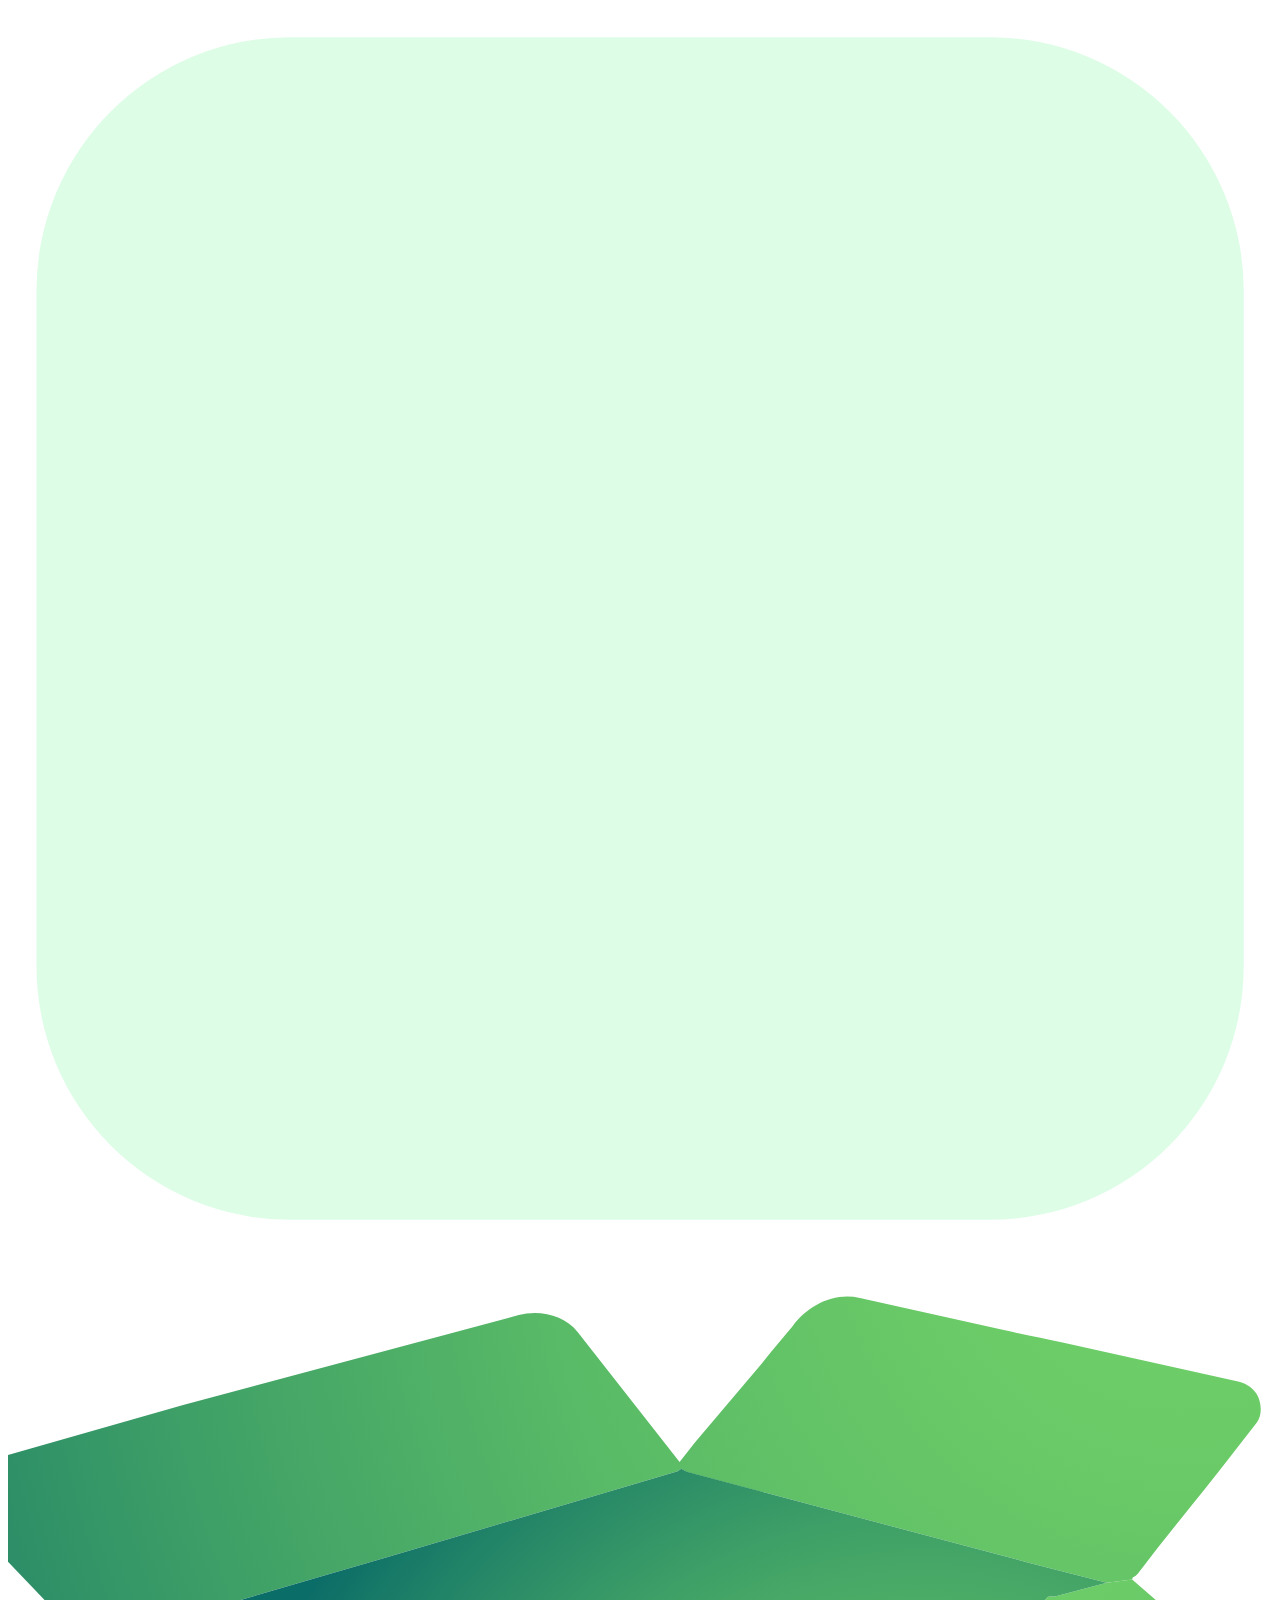
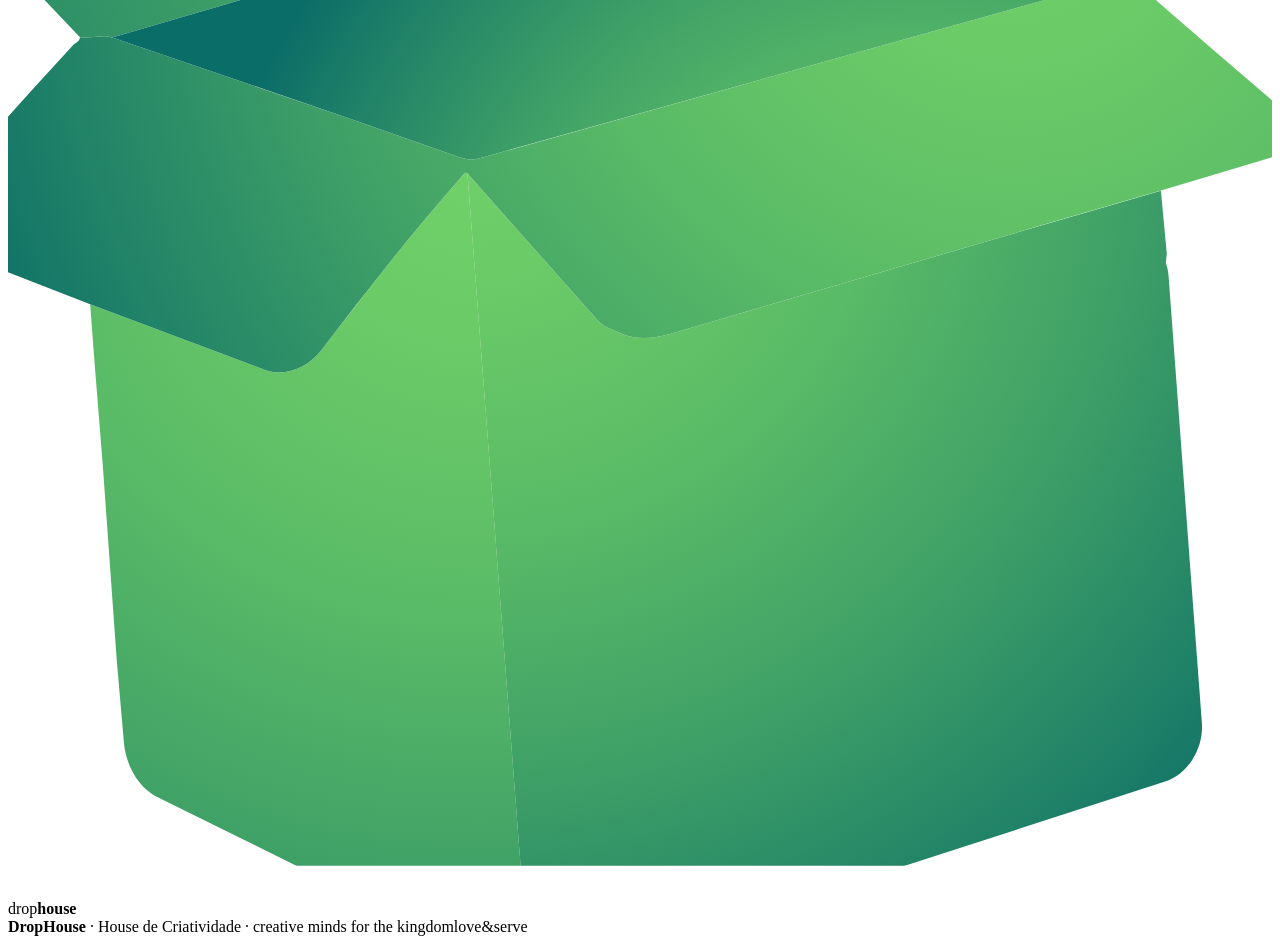
==== commit 1bd5df96: "feat: mostrar DropHouse no app, no instalador e nos pacotes A logo nova entra no executável e nos at" ====
--- a/app/static/index.html
+++ b/app/static/index.html
@@ -4,7 +4,7 @@
 <meta charset="utf-8">
 <meta name="viewport" content="width=device-width,initial-scale=1">
 <meta name="theme-color" content="#111513">
-<title>DropHouse · Descarregador de Fotos</title>
+<title>DropHouse</title>
 <link rel="icon" href="/static/favicon.svg?v=caixa" type="image/svg+xml">
 <link rel="icon" href="/static/icone.png?v=caixa" type="image/png" sizes="256x256">
 <link rel="apple-touch-icon" href="/static/icone.png?v=caixa">
@@ -17,8 +17,9 @@
   <span class="marca-id"><span class="simbolo" aria-hidden="true"><svg class="dh-fundo" viewBox="56 22 694 682"><defs><clipPath id="dh-recorte"><path d="M816.16,37.08h-384.31c-3.59,0-7.15.1-10.68.28-24.42-14.74-56.27-23.65-91.1-23.65H-54.25c-76.92,0-139.27,43.47-139.27,97.09v258.45c0,53.62,62.35,97.09,139.27,97.09h125.87v123.87c0,53.62,62.35,97.09,139.27,97.09h384.31c76.92,0,139.27-43.47,139.27-97.09v-100.5h81.68c76.92,0,139.27-43.47,139.27-97.09V134.18c0-53.62-62.35-97.09-139.27-97.09Z"/></clipPath><radialGradient id="dh-g1" cx="329.35" cy="294.97" r="623.52" gradientTransform="translate(-39.03 33.82) rotate(-4.54)" gradientUnits="userSpaceOnUse"><stop offset="0" stop-color="#70d068"/><stop offset=".17" stop-color="#6aca67"/><stop offset=".39" stop-color="#5abb67"/><stop offset=".63" stop-color="#40a167"/><stop offset=".89" stop-color="#1c7e67"/><stop offset="1" stop-color="#0b6d67"/></radialGradient><radialGradient id="dh-g2" href="#dh-g1" cx="329.36" cy="268.51" r="571.38"/><radialGradient id="dh-g3" href="#dh-g1" cx="635.5" cy="164.16" r="620.18"/><radialGradient id="dh-g4" href="#dh-g1" cx="741.71" cy="21.06" r="873.48"/><radialGradient id="dh-g5" href="#dh-g1" cx="564.69" cy="435.6" r="399.72"/></defs><rect fill="#ddfde6" x="71.62" y="38.03" width="662.86" height="649.28" rx="139.27"/></svg><span class="dh-caixa"><svg viewBox="56 22 694 682"><g clip-path="url(#dh-recorte)"><path fill="url(#dh-g1)" d="M349.31,749.7c-5.46-.01-10.59-.85-16.11-3.58l-195.29-96.59c-10.98-5.43-17.29-18.47-18.27-29.88l-3.92-45-6.2-86.52-1.48-20.72-4.56-56.84-2.36-31.57,95.7,36.02c11.36,4.27,24.1-1.39,31.33-10.84,25.37-33.18,50.57-65.46,78.34-96.74.6-.69,1.18-.89,1.78-.2l30.02,390.9,2.92,36.69c.68,8.61,2.7,9.74,8.12,14.87Z"/><path fill="url(#dh-g2)" d="M691.72,356.32c.81,1.99,1.29,4.62,1.51,7.43l11.9,160.17,6.38,85.01c1,13.29-6.98,27.92-20.19,32.19l-168.18,54.37-147.94,47.21-7.68,2.71c-6.16,2.17-12,4.33-18.22,4.3-5.42-5.13-7.43-6.27-8.12-14.87l-2.92-36.69-30.02-390.9,71.59,80.67c1.59,1.79,3.98,3.27,6.2,4.26l6.34,2.8c9.19,4.07,18.58,2.85,28.43-.03l204.86-59.92,63.35-18.39,3.22,34.48-.53,5.22Z"/><path fill="url(#dh-g3)" d="M761.74,287.54c-1.1,3.59-4.35,8.55-9.17,10l-63.54,19.08-63.35,18.39-204.86,59.92c-9.85,2.88-19.24,4.09-28.43.03l-6.34-2.8c-2.22-.99-4.61-2.47-6.2-4.26l-71.59-80.67c-.6-.69-1.18-.49-1.78.2-27.77,31.27-52.97,63.56-78.34,96.74-7.23,9.45-19.97,15.12-31.33,10.84l-95.7-36.02-83.75-32.66c-7.57-2.95-8.2-12.47-5.46-18.02,2.13-4.34,4.47-6.22,7.25-9.56l7.4-8.89c2.49-2.99,5.34-5.75,7.53-8.8,2.04-2.84,4.52-4.57,6.64-7.11,9.58-11.44,19.09-22.39,29.22-33.44l21.74-23.72c1.39-1.51,3.66-1.91,3.83-4.39,5.65.9,12.23-1.66,17.69.2l128.27,43.71,60.85,21.45c4.12,1.45,7.46,2.59,12.22,1.26l310.86-87.09c1.58-2.96,3.96-1.41,5.98-1.95l27.91-7.46,13.93-1.76,45.41,39.3,38.85,33.43c4.03,3.48,5.8,8.98,4.25,14.05Z"/><path fill="url(#dh-g4)" d="M741.57,114.64l-19.76,25.36c-6.26,8.03-12.35,15.47-18.74,23.48l-16.22,20.3-10.44,13.62c-.79,1.03-1.98,1.78-2.82,2.06l-.37,1.29-13.93,1.76-42.44-10.91-188.15-49.97-2.55-1.39c-1.01-.55-1.57.75-2.44,1.01l-159.2,47.13-151.31,44.22c-5.46-1.86-12.04.7-17.69-.2l-23.37-24.55-41.25-43.02c-4.44-4.64-5.93-11.37-3.42-16.94,3.03-6.74,8.91-9.87,15.91-11.87l108.79-31.13,184.27-49.36c11.61-3.11,25.24.23,32.31,9.23l22.08,28.15,12.59,16.13,21.32,27.11,8.3-10.5,36.61-43.27,5.16-6.49,11.96-14.24c8.27-11.25,22.37-18.83,36.96-15.56l78.97,17.7c11.11,2.5,21.17,4.37,32.3,6.83l96.4,21.37c5.26,1.16,9.32,4.55,10.91,8.27,1.98,4.61,2.29,10.48-.73,14.36Z"/><path fill="url(#dh-g5)" d="M659.3,202.51l-27.91,7.46c-2.03.54-4.4-1.01-5.98,1.95l-310.86,87.09c-4.76,1.33-8.1.19-12.22-1.26l-60.85-21.45-128.27-43.71,151.31-44.22,159.2-47.13c.87-.26,1.44-1.56,2.44-1.01l2.55,1.39,188.15,49.97,42.44,10.91Z"/></g></svg><span class="dh-olhos"><i class="dh-olho"></i><i class="dh-olho"></i></span></span></span><span class="wordmark">drop<b>house</b></span></span>
 </header>
 <main id="app"></main>
-<footer class="assina"><span>house de criatividade · creative minds for the kingdom</span><span>love&amp;serve</span></footer>
+<footer class="assina"><span><b>DropHouse</b> · House de Criatividade · creative minds for the kingdom</span><span>love&amp;serve</span></footer>
 <div id="modal-root"></div>
+<script src="/static/selecao.js"></script>
 <script src="/static/app.js"></script>
 </body>
 </html>
